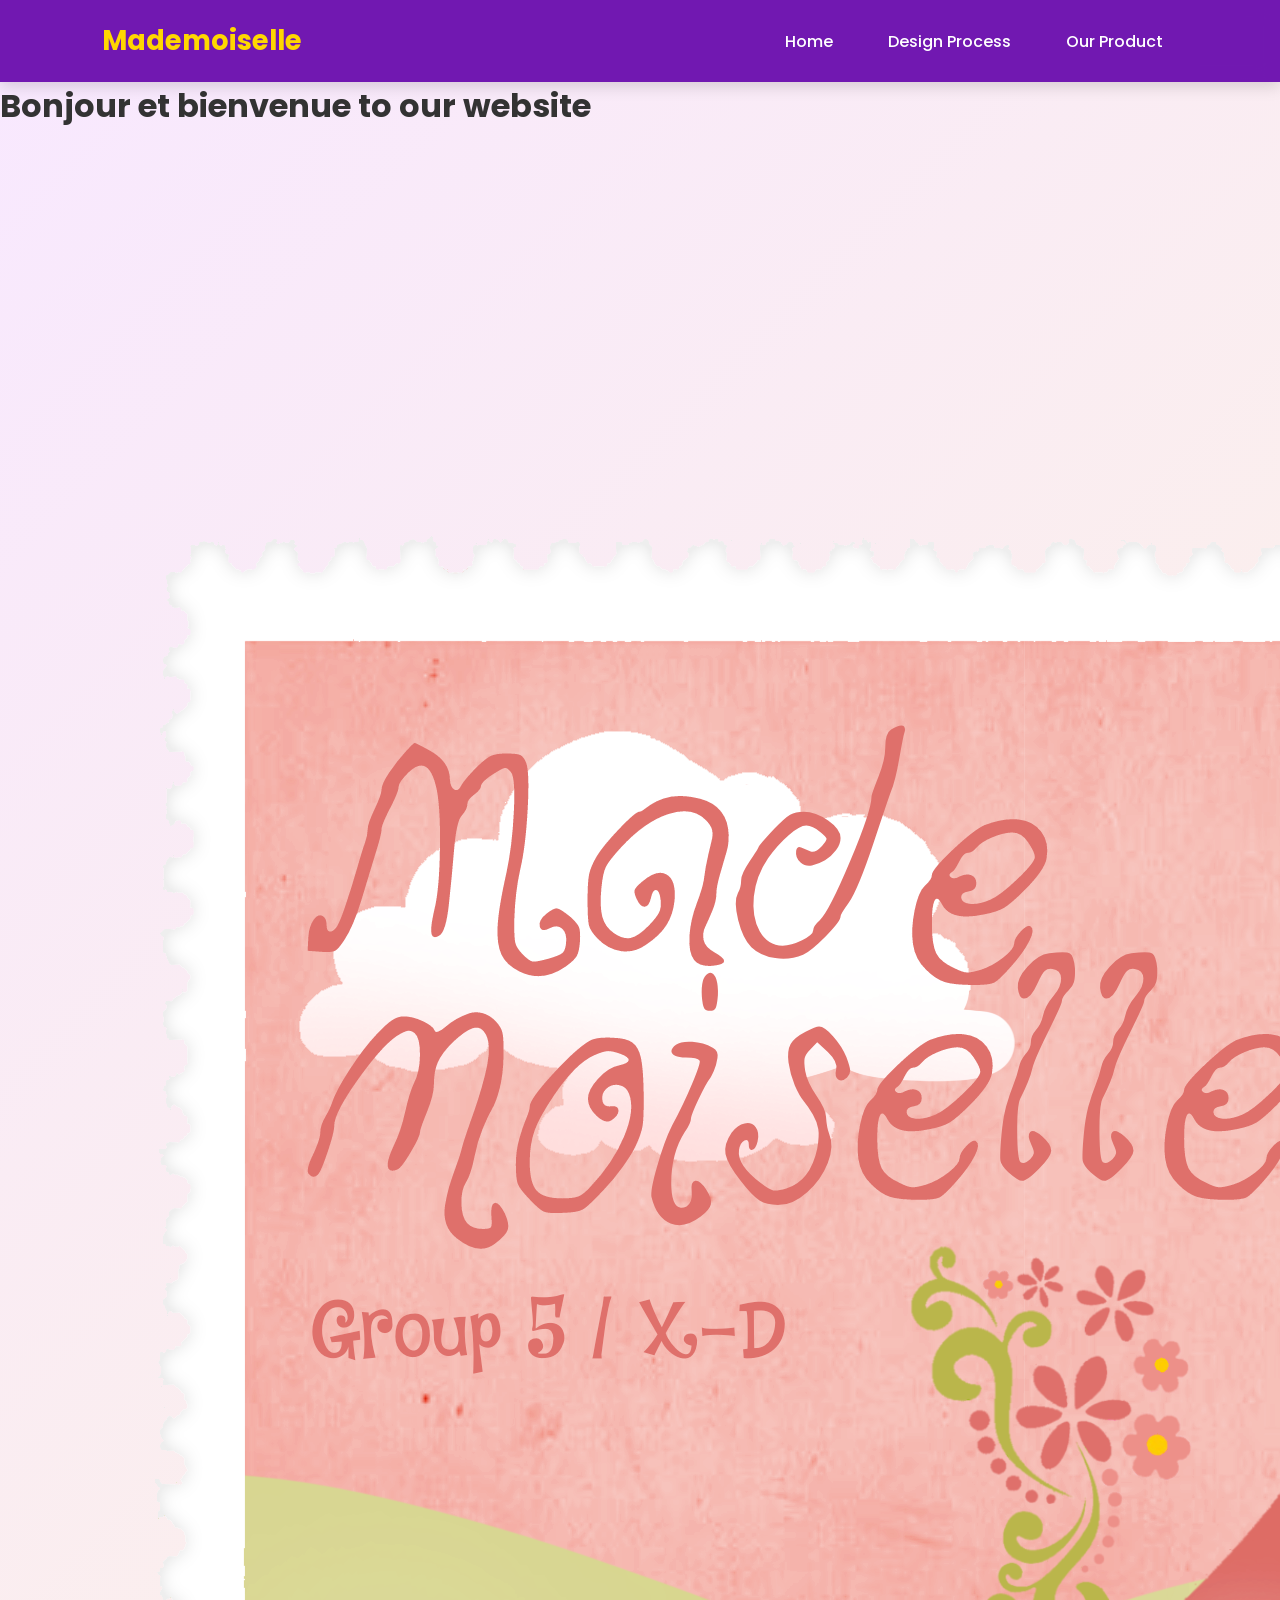
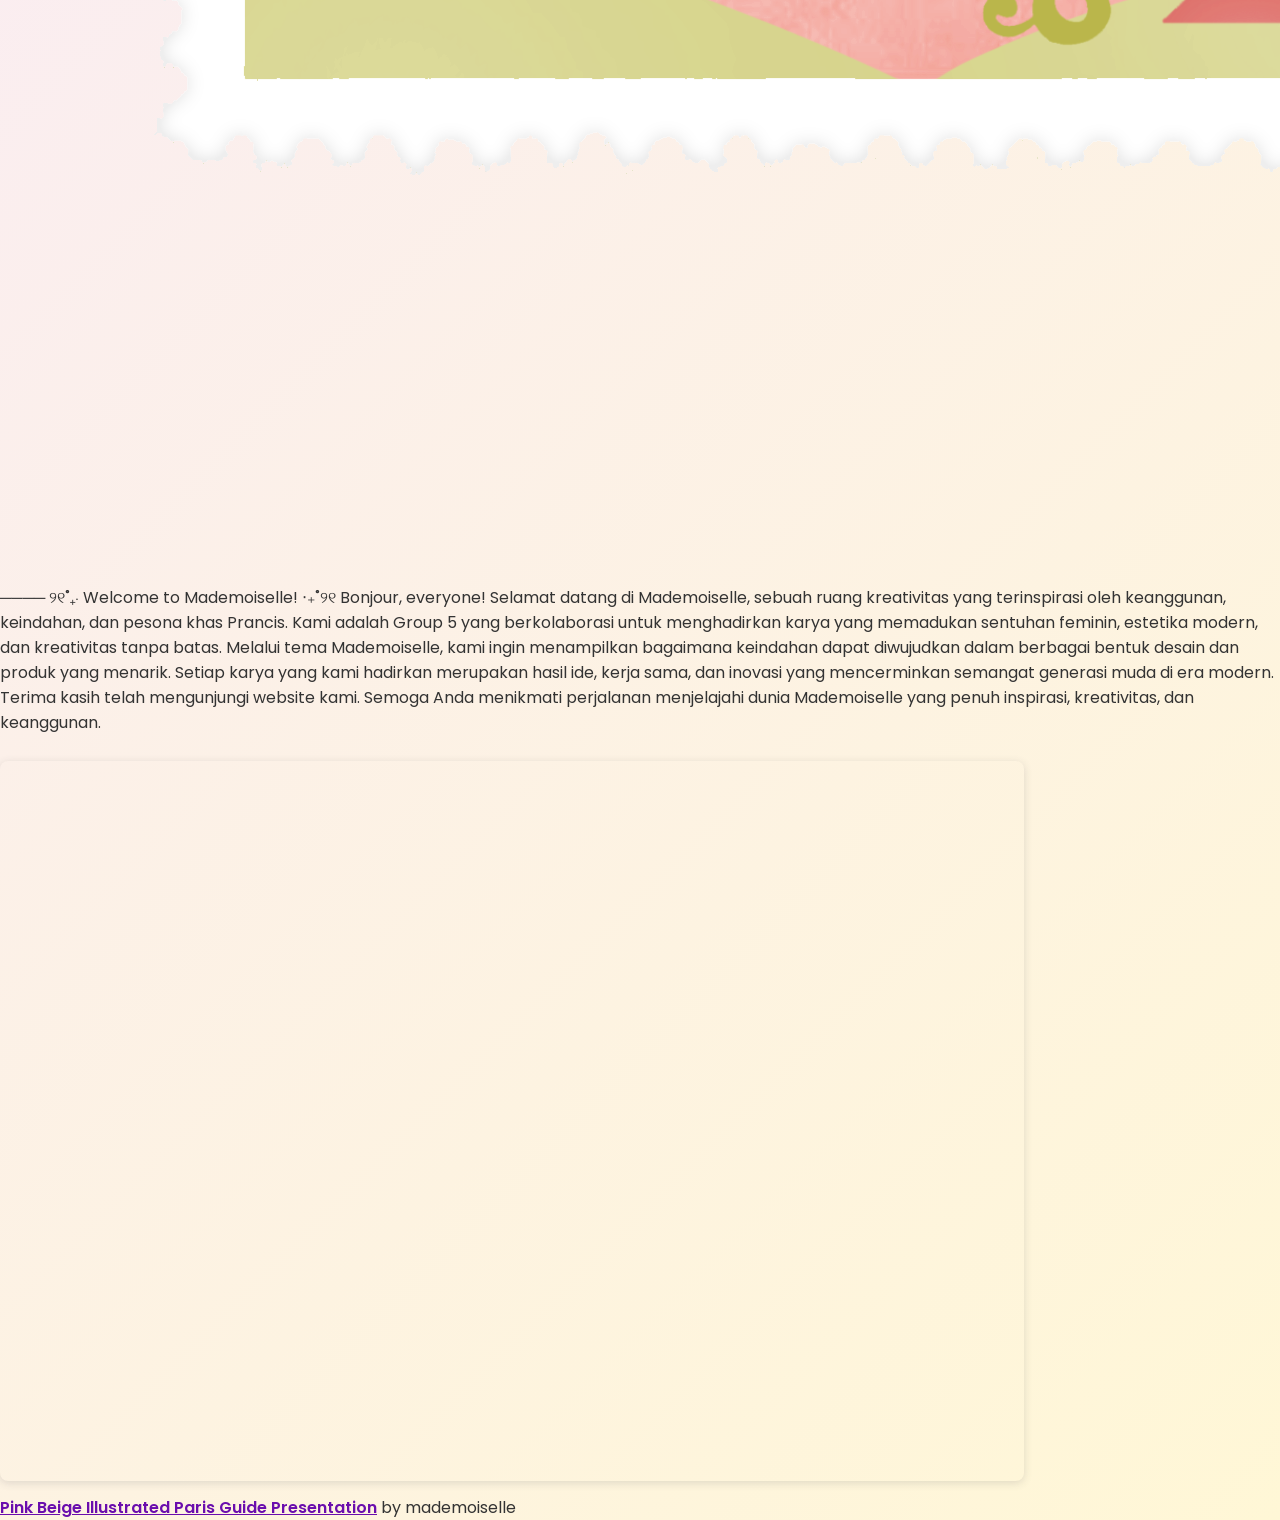
==== index.html @ 702489e7 "Update index.html" ====
<!doctype html>

<html>
    <head>
        <meta charset="utf-8">
<meta name="viewport" content="width=device-width, initial-scale=1.0">
<title>Mademoiselle - Home</title>
<link rel="stylesheet" href="styles.css">
</head>
<body>

    <nav>
    <div class="logo">Mademoiselle</div>

        <ul>
            <li> <a href = "index.html" > Home </a> </li>
            <li> <a href = "design-process.html" > Design Process </a> </li>
            <li> <a href = "our-product.html" > Our Product </a> </li>
        </ul>             
    </nav>
 <h1> Bonjour et bienvenue to our website </h1>
        
 <img src="logo.png">

            <p>──── ୨୧˚₊‧ Welcome to Mademoiselle! ‧₊˚୨୧

Bonjour, everyone! Selamat datang di Mademoiselle, sebuah ruang kreativitas yang terinspirasi oleh keanggunan, keindahan, dan pesona khas Prancis. Kami adalah Group 5 yang berkolaborasi untuk menghadirkan karya yang memadukan sentuhan feminin, estetika modern, dan kreativitas tanpa batas.

Melalui tema Mademoiselle, kami ingin menampilkan bagaimana keindahan dapat diwujudkan dalam berbagai bentuk desain dan produk yang menarik. Setiap karya yang kami hadirkan merupakan hasil ide, kerja sama, dan inovasi yang mencerminkan semangat generasi muda di era modern.

Terima kasih telah mengunjungi website kami. Semoga Anda menikmati perjalanan menjelajahi dunia Mademoiselle yang penuh inspirasi, kreativitas, dan keanggunan. <p>  
 
       <div style="position: relative; width: 80%; height: 0; padding-top: 56.2500%;
 padding-bottom: 0; box-shadow: 0 2px 8px 0 rgba(63,69,81,0.16); margin-top: 1.6em; margin-bottom: 0.9em; overflow: hidden;
 border-radius: 8px; will-change: transform;">
  <iframe loading="lazy" style="position: absolute; width: 100%; height: 100%; top: 0; left: 0; border: none; padding: 0;margin: 0;"
    src="https://www.canva.com/design/DAHGUkE89Ms/v7PemH0ublTf8rNpTs_sjw/view?embed" allowfullscreen="allowfullscreen" allow="fullscreen">
  </iframe>
</div>
<a href="https:&#x2F;&#x2F;www.canva.com&#x2F;design&#x2F;DAHGUkE89Ms&#x2F;v7PemH0ublTf8rNpTs_sjw&#x2F;view?utm_content=DAHGUkE89Ms&amp;utm_campaign=designshare&amp;utm_medium=embeds&amp;utm_source=link" target="_blank" rel="noopener">Pink Beige Illustrated Paris Guide Presentation</a> by mademoiselle

      


        
        <!-- Load external JavaScript -->
        <script src="scripts.js"></script>
        
    </body>

</html>
---- styles.css ----
/* IMPORT FONT */
@import url('https://fonts.googleapis.com/css2?family=Poppins:wght@300;400;600;700&display=swap');

/* Place your CSS styles in this file */
*{
    margin:0;
    padding:0;
    box-sizing:border-box;
    font-family:'Poppins', sans-serif;
}

body{
    background: linear-gradient(135deg,#f8e8ff,#fff7d6);
    color:#333;
    min-height:100vh;
}

/* NAVBAR */

nav{
    display:flex;
    justify-content:space-between;
    align-items:center;
    padding:20px 8%;
    background:rgba(106, 13, 173, 0.95);
    backdrop-filter:blur(10px);
    position:sticky;
    top:0;
    z-index:1000;
    box-shadow:0 4px 15px rgba(0,0,0,0.15);
}

.logo{
    color:#ffd700;
    font-size:1.7rem;
    font-weight:700;
}

nav ul{
    display:flex;
    list-style:none;
    gap:25px;
}

nav a{
    text-decoration:none;
    color:white;
    font-weight:500;
    transition:0.3s;
    padding:8px 15px;
    border-radius:20px;
}

nav a:hover{
    background:#ffd700;
    color:#6a0dad;
    transform:translateY(-2px);
}

/* HERO HOME */

.hero{
    text-align:center;
    padding:80px 10%;
}

.hero h1{
    font-size:3.5rem;
    color:#6a0dad;
    margin-bottom:20px;
    animation:fadeDown 1s ease;
}

.hero p{
    max-width:800px;
    margin:auto;
    line-height:1.8;
    font-size:1.1rem;
    margin-bottom:30px;
}

.hero button{
    padding:14px 30px;
    border:none;
    border-radius:30px;
    background:#ffd700;
    color:#6a0dad;
    font-weight:bold;
    cursor:pointer;
    transition:0.4s;
}

.hero button:hover{
    transform:scale(1.08);
    box-shadow:0 10px 25px rgba(255,215,0,0.4);
}

/* CONTAINER */

.container{
    padding:60px 8%;
}

.container h2{
    text-align:center;
    color:#6a0dad;
    margin-bottom:40px;
    font-size:2rem;
}

/* ANGGOTA */

.anggota{
    display:grid;
    grid-template-columns:repeat(auto-fit,minmax(220px,1fr));
    gap:25px;
}

/* CARD UMUM */

.card{
    background:white;
    padding:25px;
    border-radius:20px;
    box-shadow:0 10px 30px rgba(0,0,0,0.1);
    transition:0.4s;
    border-top:5px solid #ffd700;
}

.card:hover{
    transform:translateY(-10px);
    box-shadow:0 15px 35px rgba(106,13,173,0.25);
}

.card h3{
    color:#6a0dad;
    margin-bottom:10px;
}

.card p{
    line-height:1.6;
}

/* PAGE Design Process DAN Our Product */

.page{
    padding:70px 10%;
    text-align:center;
}

.page h1{
    color:#6a0dad;
    margin-bottom:30px;
    font-size:2.5rem;
}

/* Our Product */

.produk-kosong{
    font-size:1.2rem;
    color:#666;
    min-height:200px;
    display:flex;
    align-items:center;
    justify-content:center;
    background:linear-gradient(
        135deg,
        rgba(255,215,0,0.2),
        rgba(106,13,173,0.1)
    );
}

/* IFRAME CANVA */

iframe{
    border-radius:15px;
}

/* LINK CANVA */

a{
    color:#6a0dad;
    font-weight:600;
}

a:hover{
    color:#b8860b;
}

/* ANIMASI */

@keyframes fadeDown{
    from{
        opacity:0;
        transform:translateY(-40px);
    }
    to{
        opacity:1;
        transform:translateY(0);
    }
}

/* SCROLL ANIMATION */

.card{
    animation:fadeUp 1s ease;
}

@keyframes fadeUp{
    from{
        opacity:0;
        transform:translateY(40px);
    }
    to{
        opacity:1;
        transform:translateY(0);
    }
}

/* RESPONSIVE */

@media(max-width:768px){

    nav{
        flex-direction:column;
        gap:15px;
    }

    nav ul{
        flex-wrap:wrap;
        justify-content:center;
    }

    .hero h1{
        font-size:2.3rem;
    }

    .page h1{
        font-size:2rem;
    }
}
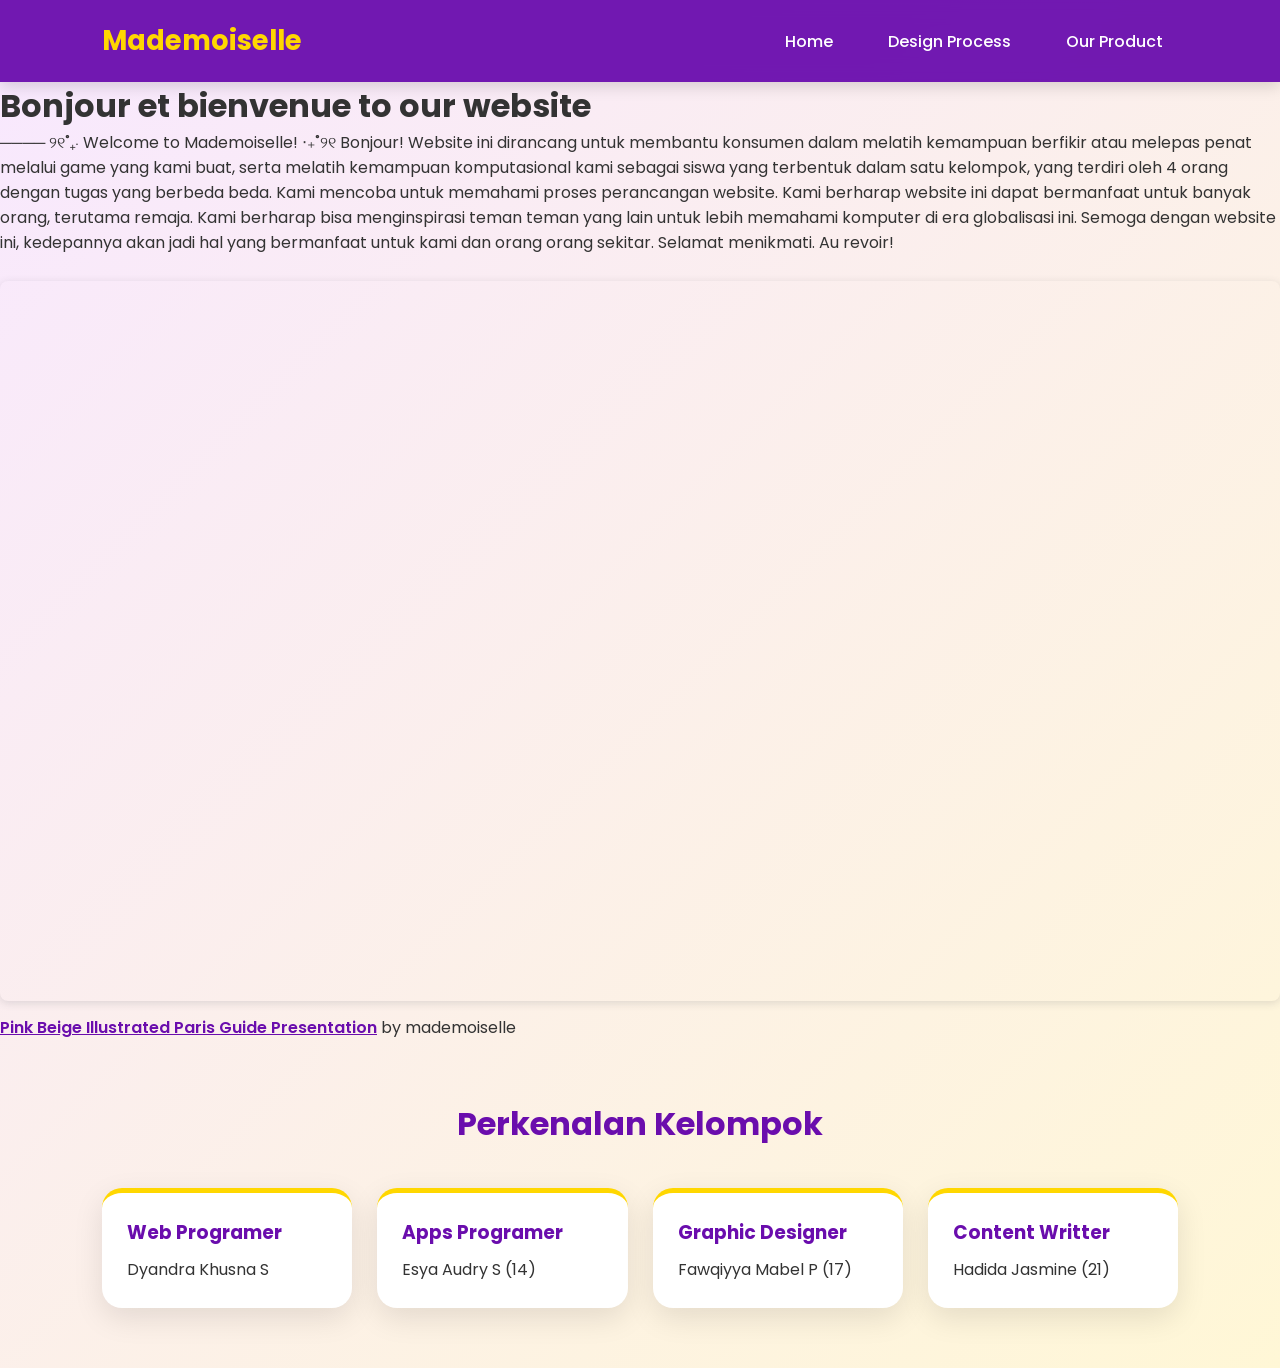
==== commit 536b2b32: "Update index.html" ====
--- a/index.html
+++ b/index.html
@@ -1,5 +1,5 @@
 <!doctype html>
-
+<html lang="id">
 <html>
     <head>
         <meta charset="utf-8">
@@ -17,20 +17,19 @@
             <li> <a href = "design-process.html" > Design Process </a> </li>
             <li> <a href = "our-product.html" > Our Product </a> </li>
         </ul>             
-    </nav>
+    </nav
+
+        <section class="hero">
  <h1> Bonjour et bienvenue to our website </h1>
         
- <img src="logo.png">
 
             <p>──── ୨୧˚₊‧ Welcome to Mademoiselle! ‧₊˚୨୧
 
-Bonjour, everyone! Selamat datang di Mademoiselle, sebuah ruang kreativitas yang terinspirasi oleh keanggunan, keindahan, dan pesona khas Prancis. Kami adalah Group 5 yang berkolaborasi untuk menghadirkan karya yang memadukan sentuhan feminin, estetika modern, dan kreativitas tanpa batas.
-
-Melalui tema Mademoiselle, kami ingin menampilkan bagaimana keindahan dapat diwujudkan dalam berbagai bentuk desain dan produk yang menarik. Setiap karya yang kami hadirkan merupakan hasil ide, kerja sama, dan inovasi yang mencerminkan semangat generasi muda di era modern.
-
-Terima kasih telah mengunjungi website kami. Semoga Anda menikmati perjalanan menjelajahi dunia Mademoiselle yang penuh inspirasi, kreativitas, dan keanggunan. <p>  
+Bonjour!
+Website ini dirancang untuk membantu konsumen dalam melatih kemampuan berfikir atau melepas penat melalui game yang kami buat, serta melatih kemampuan komputasional kami sebagai siswa yang terbentuk dalam satu kelompok, yang terdiri oleh 4 orang dengan tugas yang berbeda beda. Kami mencoba untuk memahami proses perancangan website.
+Kami berharap website ini dapat bermanfaat untuk banyak orang, terutama remaja. Kami berharap bisa menginspirasi teman teman yang lain untuk lebih memahami komputer di era globalisasi ini. Semoga dengan website ini, kedepannya akan jadi hal yang bermanfaat untuk kami dan orang orang sekitar. Selamat menikmati. Au revoir! <p>  
  
-       <div style="position: relative; width: 80%; height: 0; padding-top: 56.2500%;
+       <div style="position: relative; width: 100%; height: 0; padding-top: 56.2500%;
  padding-bottom: 0; box-shadow: 0 2px 8px 0 rgba(63,69,81,0.16); margin-top: 1.6em; margin-bottom: 0.9em; overflow: hidden;
  border-radius: 8px; will-change: transform;">
   <iframe loading="lazy" style="position: absolute; width: 100%; height: 100%; top: 0; left: 0; border: none; padding: 0;margin: 0;"
@@ -39,13 +38,41 @@
 </div>
 <a href="https:&#x2F;&#x2F;www.canva.com&#x2F;design&#x2F;DAHGUkE89Ms&#x2F;v7PemH0ublTf8rNpTs_sjw&#x2F;view?utm_content=DAHGUkE89Ms&amp;utm_campaign=designshare&amp;utm_medium=embeds&amp;utm_source=link" target="_blank" rel="noopener">Pink Beige Illustrated Paris Guide Presentation</a> by mademoiselle
 
-      
+    
 
+     </section>
 
-        
-        <!-- Load external JavaScript -->
-        <script src="scripts.js"></script>
-        
-    </body>
+<section class="container">
 
+    <h2>Perkenalan Kelompok</h2>
+
+    <div class="anggota">
+
+        <div class="card">
+            <h3>Web Programer</h3>
+            <p>Dyandra Khusna S</p>
+        </div>
+
+        <div class="card">
+            <h3>Apps Programer</h3>
+            <p>Esya Audry S (14)</p>
+        </div>
+
+        <div class="card">
+            <h3>Graphic Designer</h3>
+            <p>Fawqiyya Mabel P (17)</p>
+        </div>
+
+        <div class="card">
+            <h3>Content Writter</h3>
+            <p>Hadida Jasmine (21)</p>
+        </div>
+
+    </div>
+
+</section>
+
+<script src="js/script.js"></script>
+
+</body>
 </html>
--- a/styles.css
+++ b/styles.css
@@ -34,6 +34,11 @@
     color:#ffd700;
     font-size:1.7rem;
     font-weight:700;
+}
+
+img {
+     width: 400px;
+     height: 400px;
 }
 
 nav ul{
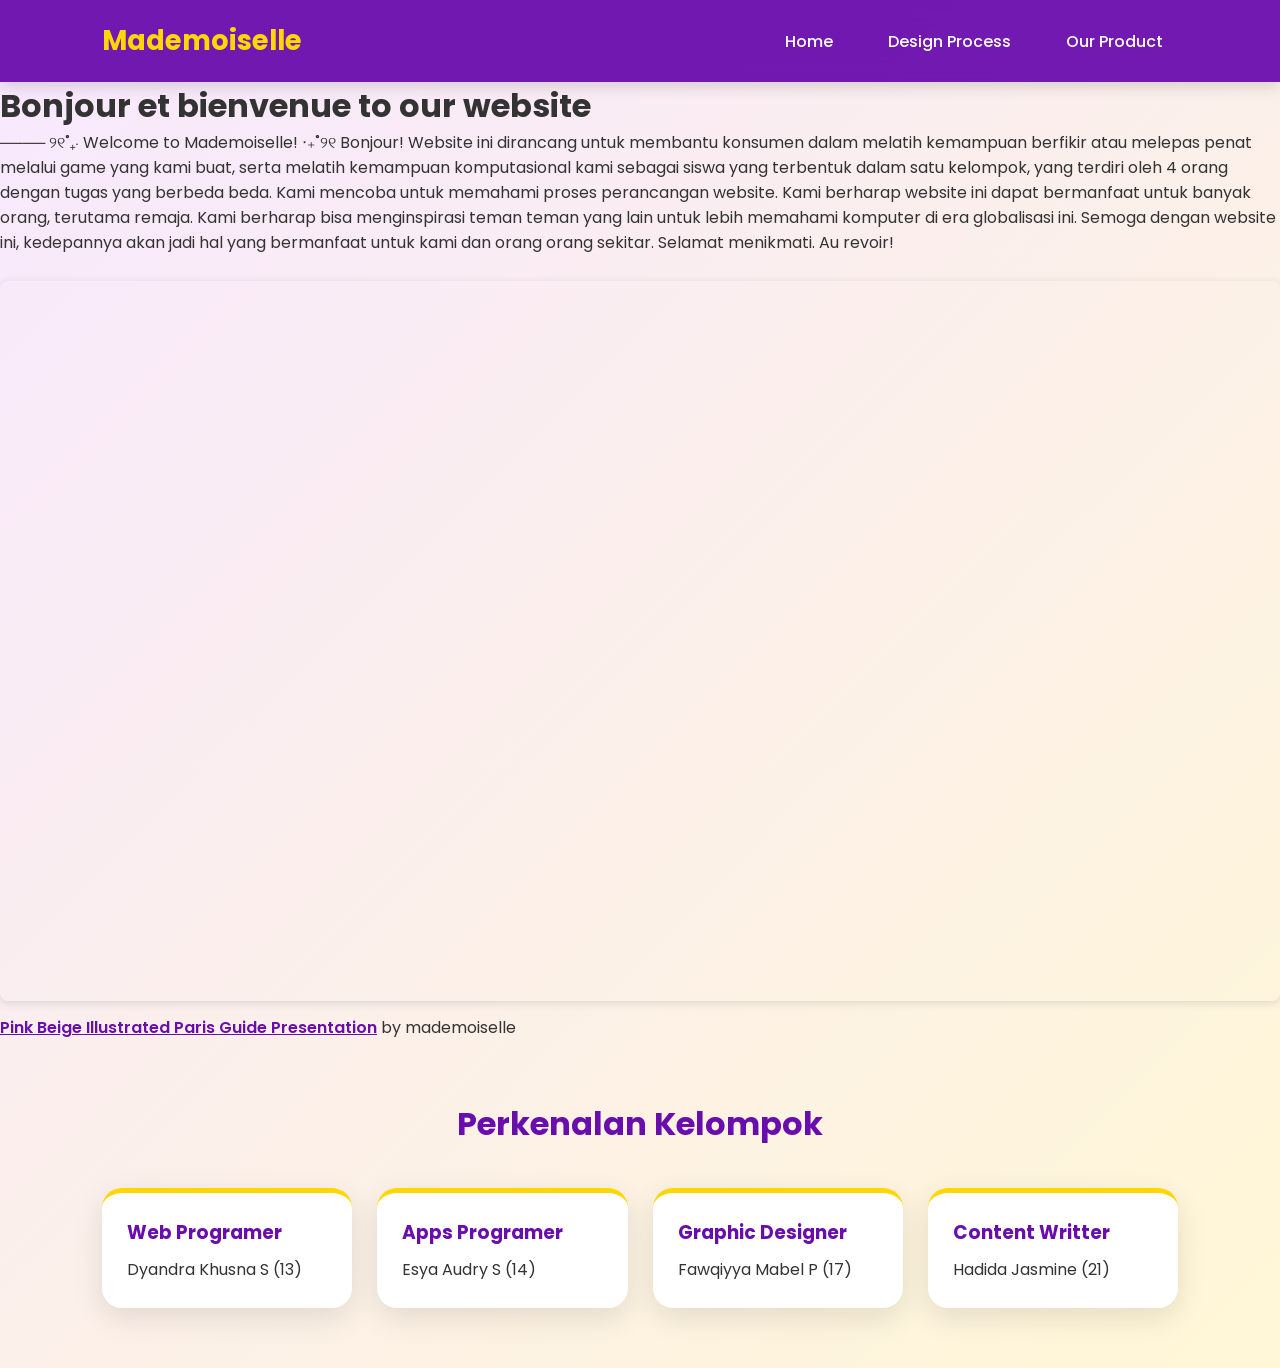
==== commit 8981c958: "Update index.html" ====
--- a/index.html
+++ b/index.html
@@ -1,6 +1,5 @@
 <!doctype html>
 <html lang="id">
-<html>
     <head>
         <meta charset="utf-8">
 <meta name="viewport" content="width=device-width, initial-scale=1.0">
@@ -50,7 +49,7 @@
 
         <div class="card">
             <h3>Web Programer</h3>
-            <p>Dyandra Khusna S</p>
+            <p>Dyandra Khusna S (13)</p>
         </div>
 
         <div class="card">
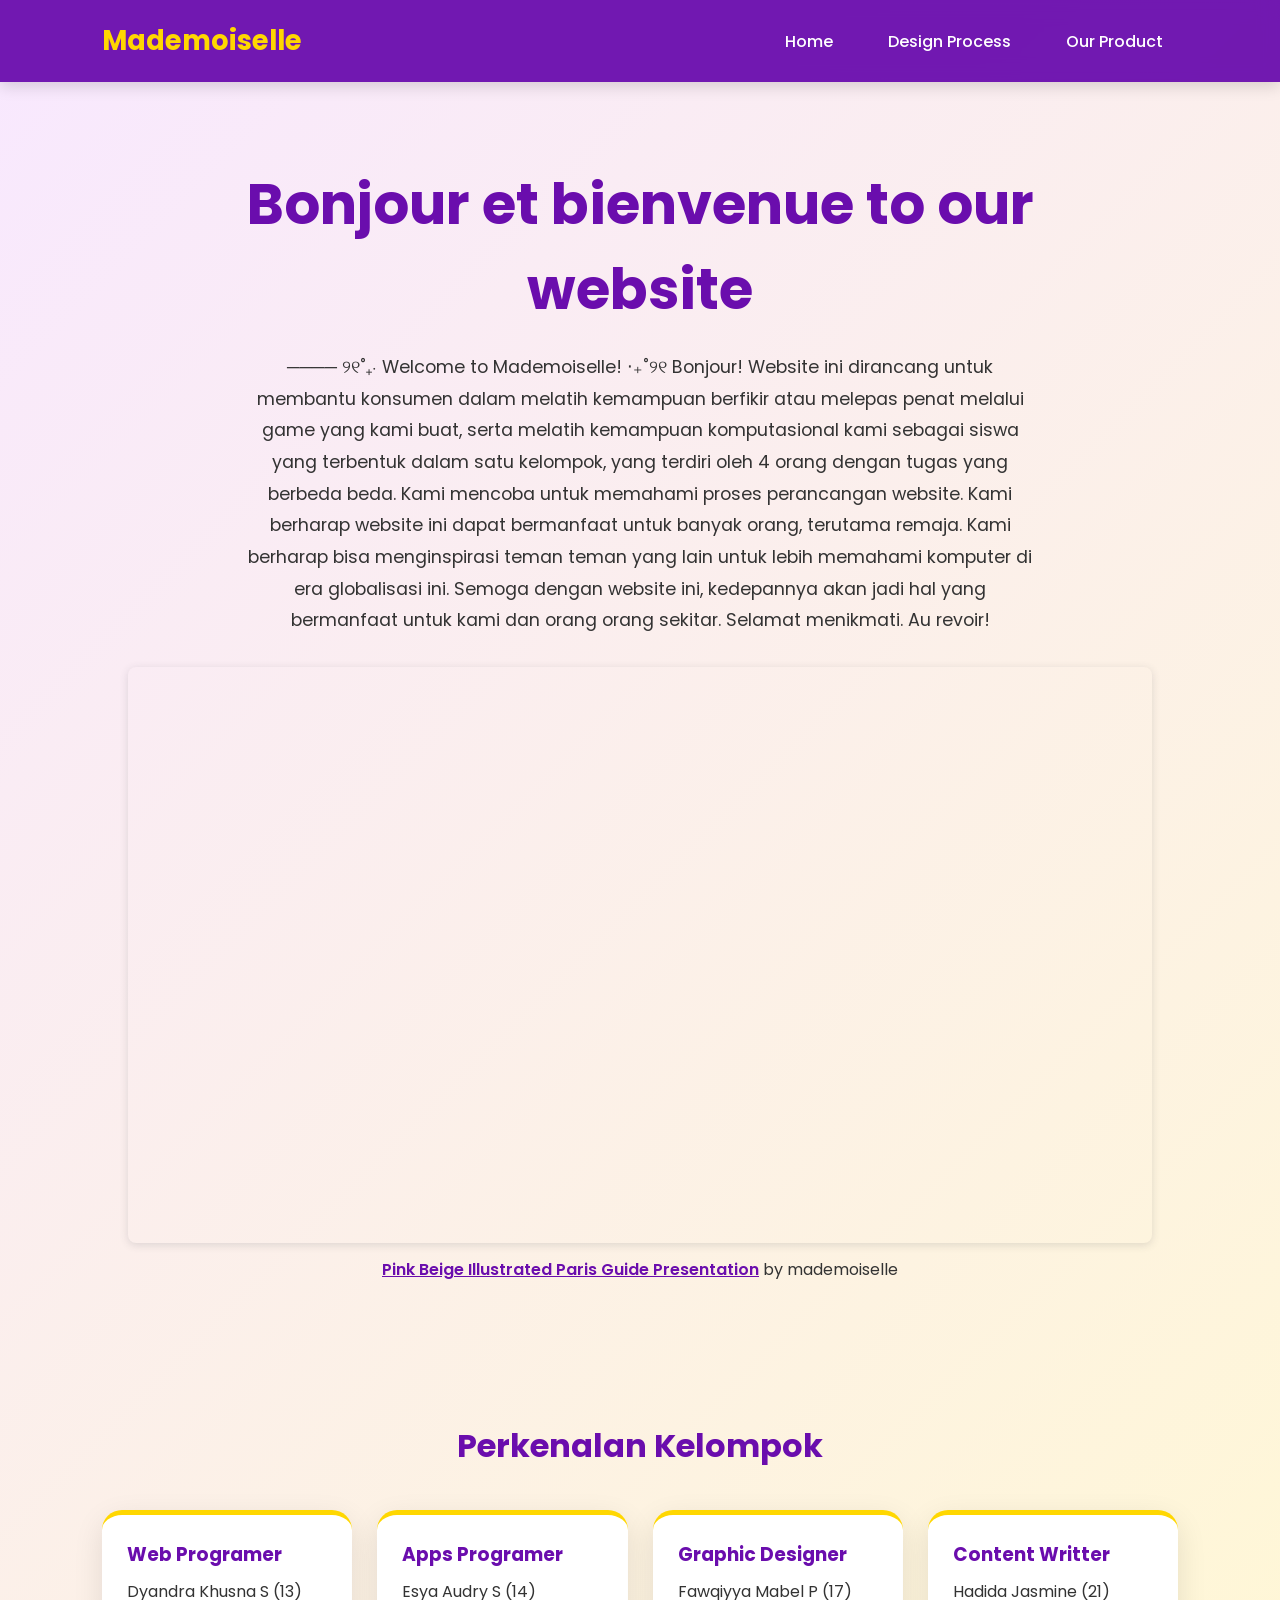
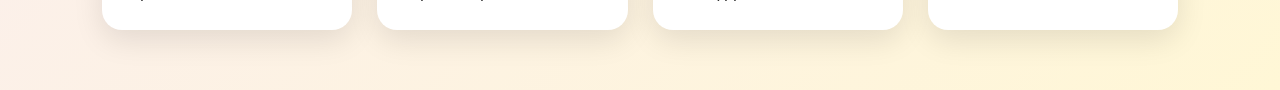
==== commit 4bd2109f: "Update index.html" ====
--- a/index.html
+++ b/index.html
@@ -1,9 +1,9 @@
-<!doctype html>
+<!DOCTYPE html>
 <html lang="id">
-    <head>
-        <meta charset="utf-8">
+<head>
+<meta charset="UTF-8">
 <meta name="viewport" content="width=device-width, initial-scale=1.0">
-<title>Mademoiselle - Home</title>
+<title>Mademoiselle</title>
 <link rel="stylesheet" href="styles.css">
 </head>
 <body>
@@ -16,7 +16,7 @@
             <li> <a href = "design-process.html" > Design Process </a> </li>
             <li> <a href = "our-product.html" > Our Product </a> </li>
         </ul>             
-    </nav
+    </nav>
 
         <section class="hero">
  <h1> Bonjour et bienvenue to our website </h1>
@@ -26,7 +26,7 @@
 
 Bonjour!
 Website ini dirancang untuk membantu konsumen dalam melatih kemampuan berfikir atau melepas penat melalui game yang kami buat, serta melatih kemampuan komputasional kami sebagai siswa yang terbentuk dalam satu kelompok, yang terdiri oleh 4 orang dengan tugas yang berbeda beda. Kami mencoba untuk memahami proses perancangan website.
-Kami berharap website ini dapat bermanfaat untuk banyak orang, terutama remaja. Kami berharap bisa menginspirasi teman teman yang lain untuk lebih memahami komputer di era globalisasi ini. Semoga dengan website ini, kedepannya akan jadi hal yang bermanfaat untuk kami dan orang orang sekitar. Selamat menikmati. Au revoir! <p>  
+Kami berharap website ini dapat bermanfaat untuk banyak orang, terutama remaja. Kami berharap bisa menginspirasi teman teman yang lain untuk lebih memahami komputer di era globalisasi ini. Semoga dengan website ini, kedepannya akan jadi hal yang bermanfaat untuk kami dan orang orang sekitar. Selamat menikmati. Au revoir! </p>  
  
        <div style="position: relative; width: 100%; height: 0; padding-top: 56.2500%;
  padding-bottom: 0; box-shadow: 0 2px 8px 0 rgba(63,69,81,0.16); margin-top: 1.6em; margin-bottom: 0.9em; overflow: hidden;
@@ -36,8 +36,6 @@
   </iframe>
 </div>
 <a href="https:&#x2F;&#x2F;www.canva.com&#x2F;design&#x2F;DAHGUkE89Ms&#x2F;v7PemH0ublTf8rNpTs_sjw&#x2F;view?utm_content=DAHGUkE89Ms&amp;utm_campaign=designshare&amp;utm_medium=embeds&amp;utm_source=link" target="_blank" rel="noopener">Pink Beige Illustrated Paris Guide Presentation</a> by mademoiselle
-
-    
 
      </section>
 
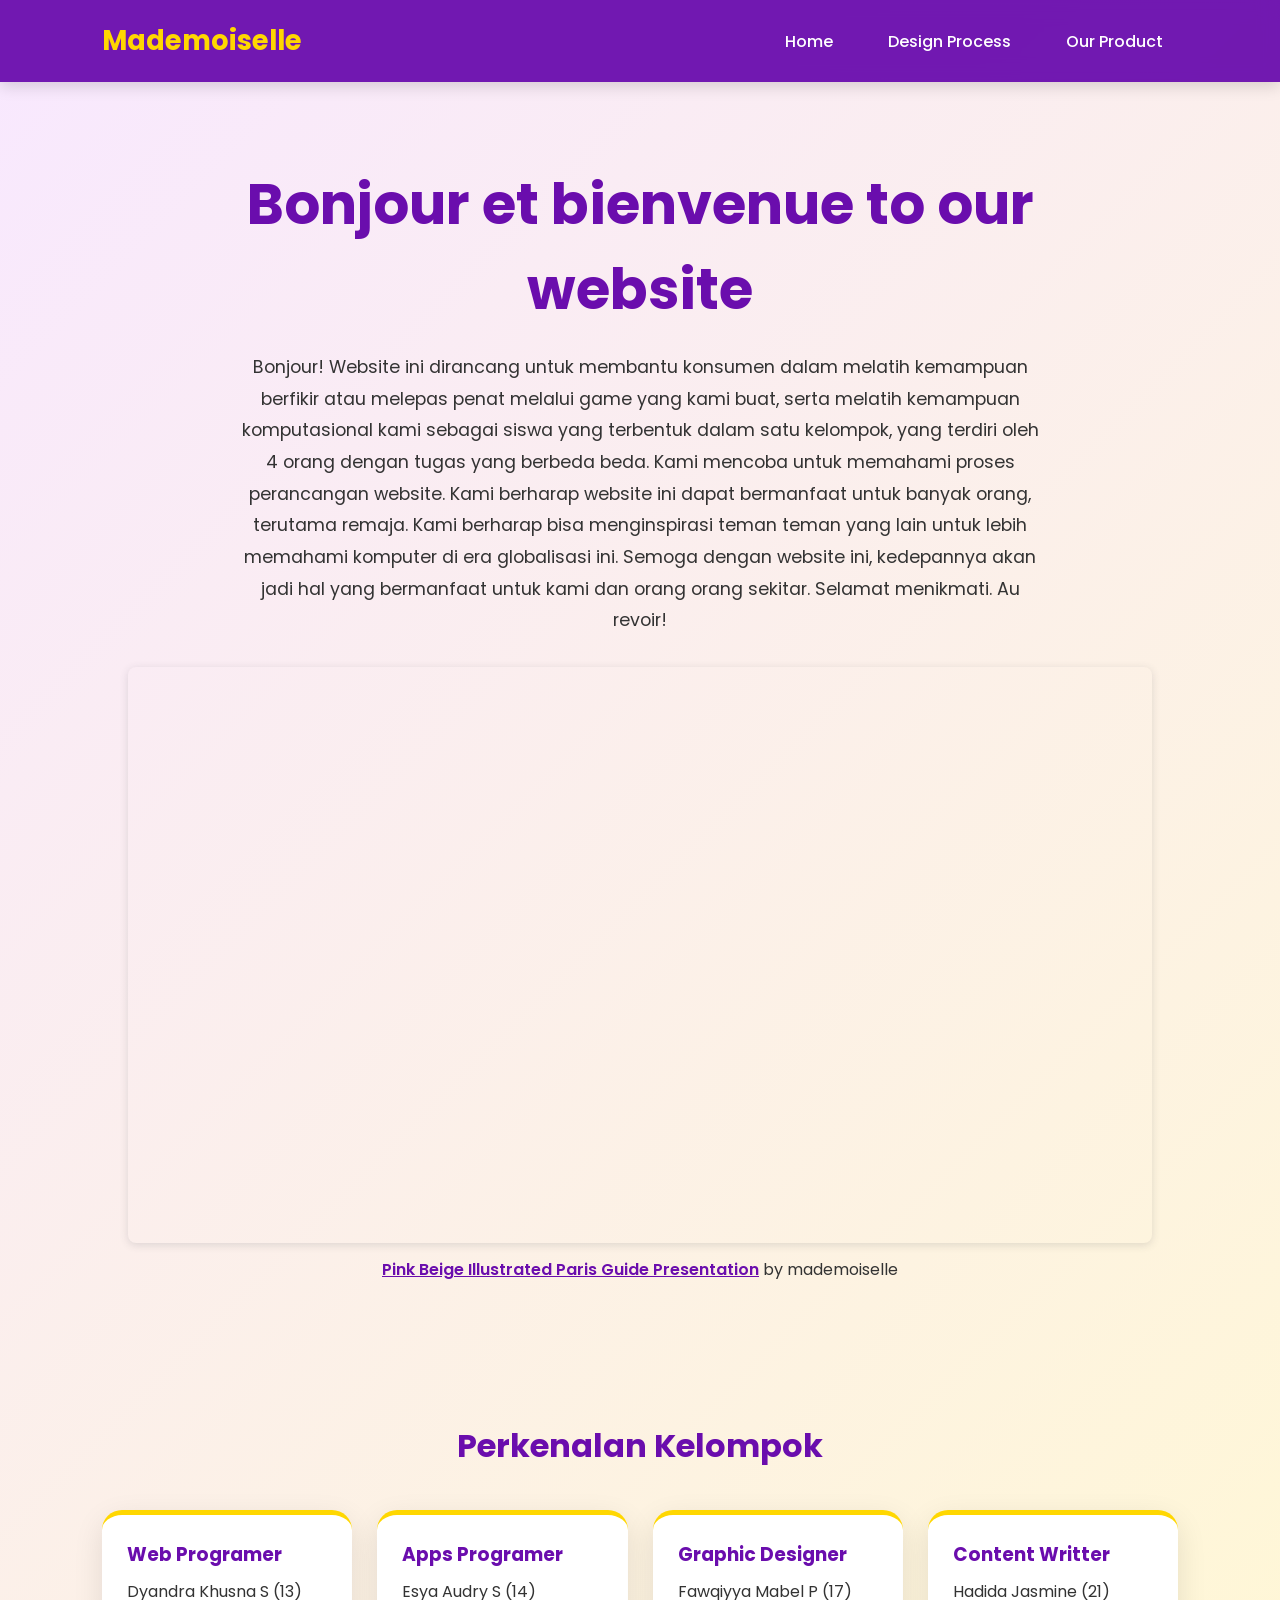
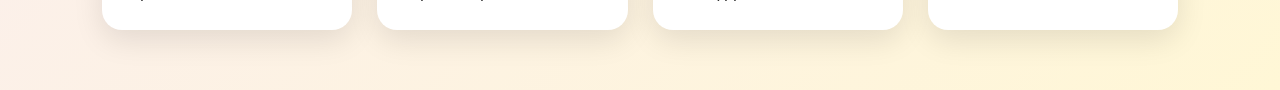
==== commit 3bf31773: "Update index.html" ====
--- a/index.html
+++ b/index.html
@@ -22,9 +22,7 @@
  <h1> Bonjour et bienvenue to our website </h1>
         
 
-            <p>──── ୨୧˚₊‧ Welcome to Mademoiselle! ‧₊˚୨୧
-
-Bonjour!
+            <p> Bonjour!
 Website ini dirancang untuk membantu konsumen dalam melatih kemampuan berfikir atau melepas penat melalui game yang kami buat, serta melatih kemampuan komputasional kami sebagai siswa yang terbentuk dalam satu kelompok, yang terdiri oleh 4 orang dengan tugas yang berbeda beda. Kami mencoba untuk memahami proses perancangan website.
 Kami berharap website ini dapat bermanfaat untuk banyak orang, terutama remaja. Kami berharap bisa menginspirasi teman teman yang lain untuk lebih memahami komputer di era globalisasi ini. Semoga dengan website ini, kedepannya akan jadi hal yang bermanfaat untuk kami dan orang orang sekitar. Selamat menikmati. Au revoir! </p>  
  
